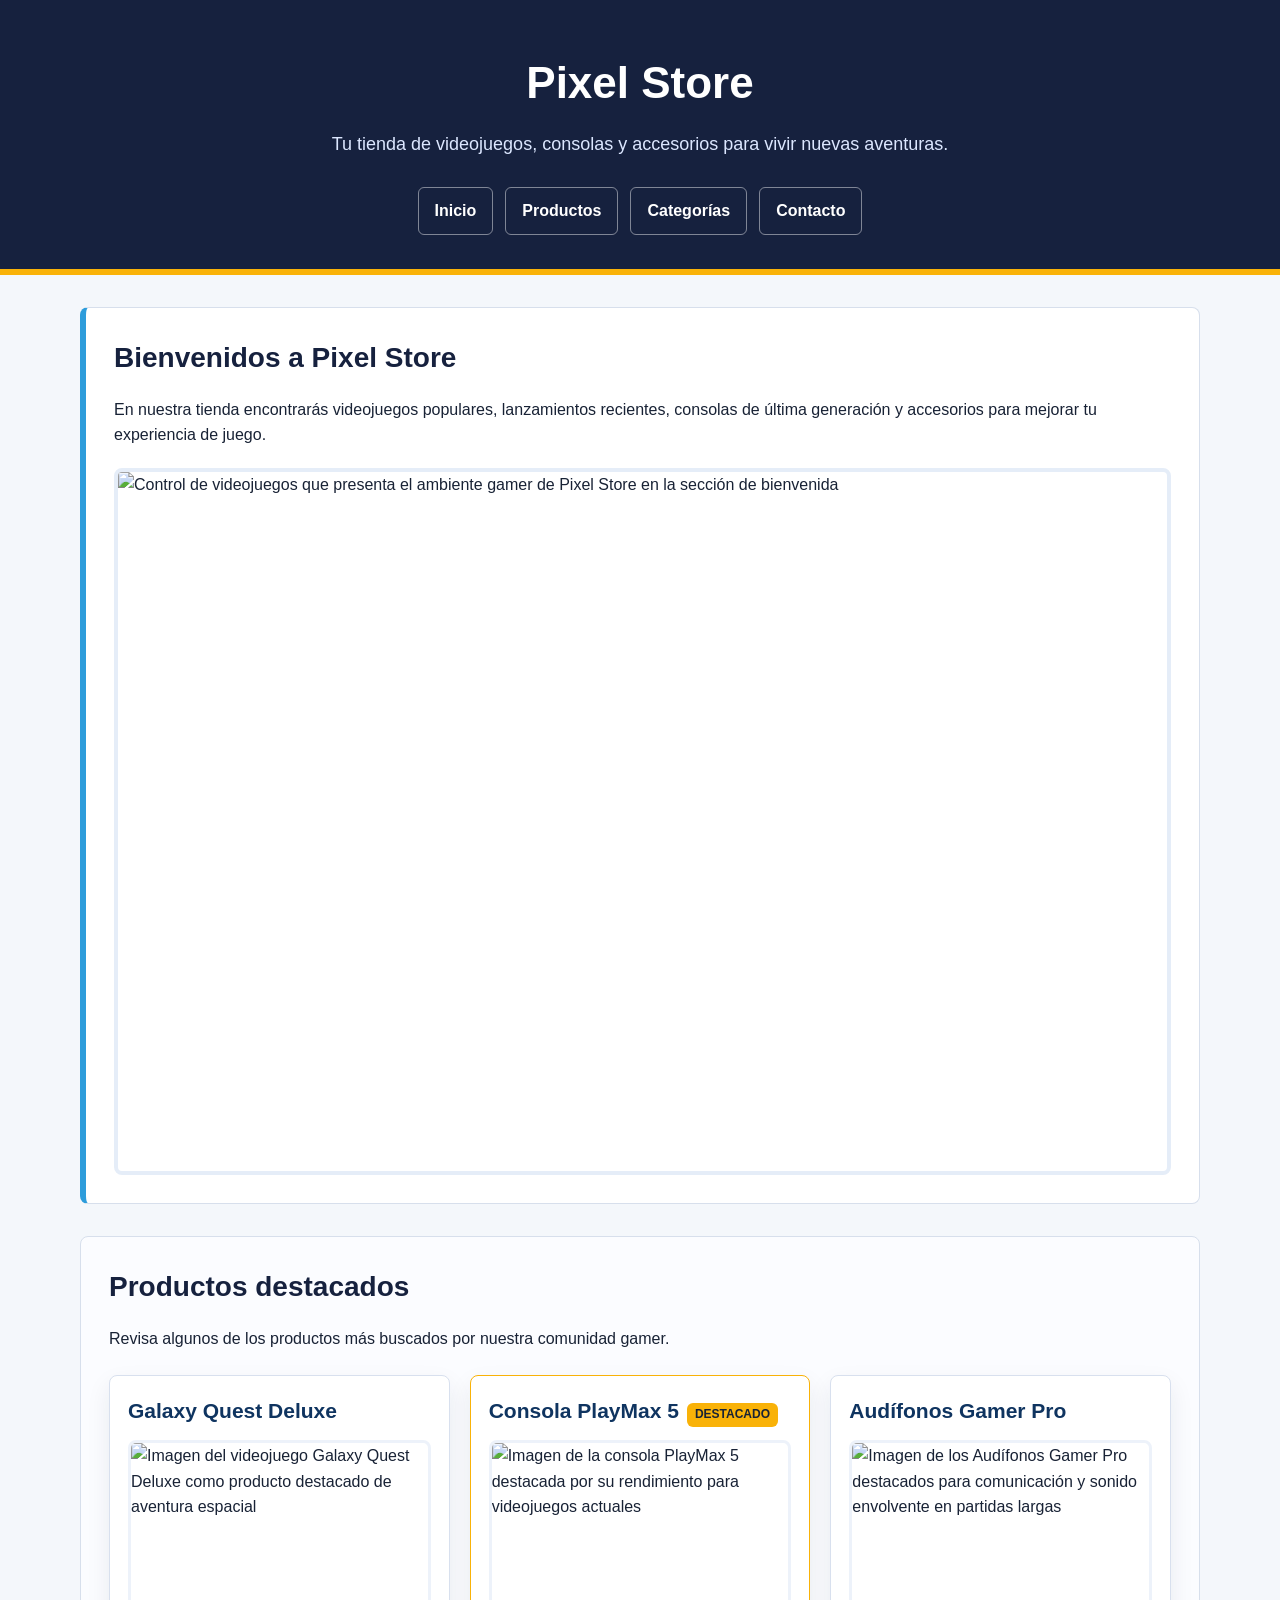
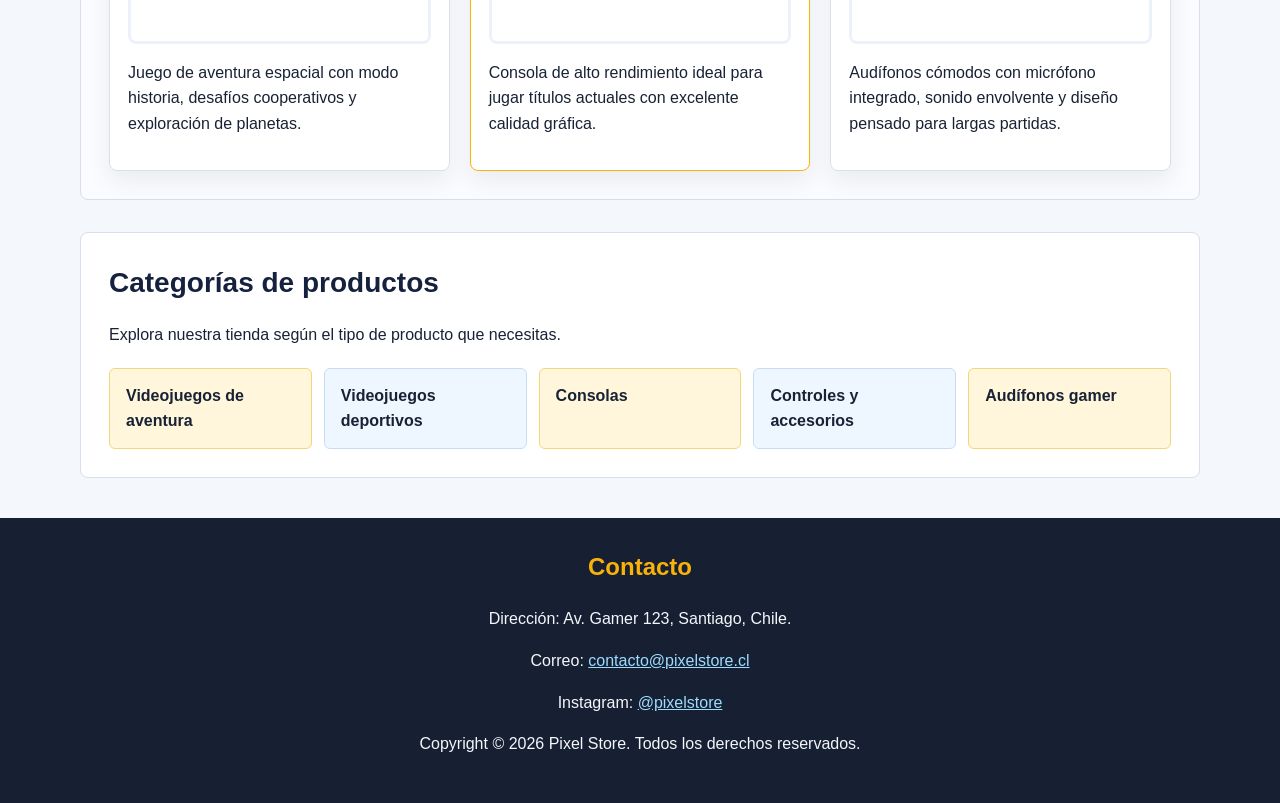
==== index.html @ a24d2e43 "Agrega estilos CSS para Semana 2" ====
<!DOCTYPE html>
<html lang="es">
<head>
	<meta charset="UTF-8">
	<meta name="viewport" content="width=device-width, initial-scale=1.0">
	<title>Pixel Store - Tienda de Videojuegos</title>
	<link rel="stylesheet" href="Alex_Fernandez_PFY2201_CSS_Semana2.css">
</head>
<body>
	<header id="inicio" class="hero">
		<h1>Pixel Store</h1>
		<p class="hero__texto">Tu tienda de videojuegos, consolas y accesorios para vivir nuevas aventuras.</p>

		<nav class="menu-principal" aria-label="Menú principal">
			<ul>
				<li><a href="#inicio">Inicio</a></li>
				<li><a href="#productos">Productos</a></li>
				<li><a href="#categorias">Categorías</a></li>
				<li><a href="#contacto">Contacto</a></li>
			</ul>
		</nav>
	</header>

	<main>
		<!-- aria-labelledby conecta esta sección con su título para mejorar la lectura con tecnologías de asistencia. -->
		<section class="seccion seccion-bienvenida" aria-labelledby="bienvenida-titulo">
			<h2 id="bienvenida-titulo">Bienvenidos a Pixel Store</h2>
			<p>
				En nuestra tienda encontrarás videojuegos populares, lanzamientos recientes,
				consolas de última generación y accesorios para mejorar tu experiencia de juego.
			</p>
			<img
				src="https://images.unsplash.com/photo-1550745165-9bc0b252726f?auto=format&fit=crop&w=900&q=80"
				alt="Control de videojuegos que presenta el ambiente gamer de Pixel Store en la sección de bienvenida"
				width="900"
				height="600"
			>
		</section>

		<section id="productos" class="seccion" aria-labelledby="productos-titulo">
			<h2 id="productos-titulo">Productos destacados</h2>
			<p>Revisa algunos de los productos más buscados por nuestra comunidad gamer.</p>

			<ul class="productos">
				<li>
					<article class="producto">
						<h3>Galaxy Quest Deluxe</h3>
						<img
							src="https://images.unsplash.com/photo-1612287230202-1ff1d85d1bdf?auto=format&fit=crop&w=500&q=80"
							alt="Imagen del videojuego Galaxy Quest Deluxe como producto destacado de aventura espacial"
							width="500"
							height="333"
						>
						<p>
							Juego de aventura espacial con modo historia, desafíos cooperativos
							y exploración de planetas.
						</p>
					</article>
				</li>
				<li>
					<article class="producto">
						<h3>Consola PlayMax 5</h3>
						<img
							src="https://images.unsplash.com/photo-1606144042614-b2417e99c4e3?auto=format&fit=crop&w=500&q=80"
							alt="Imagen de la consola PlayMax 5 destacada por su rendimiento para videojuegos actuales"
							width="500"
							height="333"
						>
						<p>
							Consola de alto rendimiento ideal para jugar títulos actuales con
							excelente calidad gráfica.
						</p>
					</article>
				</li>
				<li>
					<article class="producto">
						<h3>Audífonos Gamer Pro</h3>
						<img
							src="https://images.unsplash.com/photo-1599669454699-248893623440?auto=format&fit=crop&w=500&q=80"
							alt="Imagen de los Audífonos Gamer Pro destacados para comunicación y sonido envolvente en partidas largas"
							width="500"
							height="333"
						>
						<p>
							Audífonos cómodos con micrófono integrado, sonido envolvente y diseño
							pensado para largas partidas.
						</p>
					</article>
				</li>
			</ul>
		</section>

		<section id="categorias" class="seccion seccion-categorias" aria-labelledby="categorias-titulo">
			<h2 id="categorias-titulo">Categorías de productos</h2>
			<p>Explora nuestra tienda según el tipo de producto que necesitas.</p>

			<ul class="categorias">
				<li>Videojuegos de aventura</li>
				<li>Videojuegos deportivos</li>
				<li>Consolas</li>
				<li>Controles y accesorios</li>
				<li>Audífonos gamer</li>
			</ul>
		</section>
	</main>

	<footer id="contacto" class="pie-pagina">
		<h2>Contacto</h2>
		<p>Dirección: Av. Gamer 123, Santiago, Chile.</p>
		<p>Correo: <a href="mailto:contacto@pixelstore.cl">contacto@pixelstore.cl</a></p>
		<!-- rel="noopener noreferrer" protege la página al abrir enlaces externos en una pestaña nueva. -->
		<p>Instagram: <a href="https://www.instagram.com/" target="_blank" rel="noopener noreferrer">@pixelstore</a></p>
		<p>Copyright &copy; 2026 Pixel Store. Todos los derechos reservados.</p>
	</footer>
</body>
</html>
---- Alex_Fernandez_PFY2201_CSS_Semana2.css ----
* {
	box-sizing: border-box;
}

html {
	scroll-behavior: smooth;
}

body {
	margin: 0;
	background-color: #f4f7fb;
	color: #182235;
	font-family: Arial, Helvetica, sans-serif;
	font-size: 16px;
	line-height: 1.6;
}

img {
	display: block;
	width: 100%;
	height: auto;
	border-radius: 8px;
}

a {
	color: inherit;
}

.hero {
	padding: 48px 24px 34px;
	background-color: #16213e;
	color: #ffffff;
	text-align: center;
	border-bottom: 6px solid #f9b208;
}

.hero h1 {
	margin: 0;
	font-size: 44px;
	letter-spacing: 0;
}

.hero__texto {
	max-width: 720px;
	margin: 12px auto 28px;
	color: #dce7ff;
	font-size: 18px;
}

.menu-principal ul {
	display: flex;
	flex-wrap: wrap;
	justify-content: center;
	gap: 12px;
	margin: 0;
	padding: 0;
	list-style: none;
}

.menu-principal a {
	display: inline-block;
	padding: 10px 16px;
	border: 1px solid rgba(255, 255, 255, 0.45);
	border-radius: 6px;
	text-decoration: none;
	font-weight: 700;
}

.menu-principal a:hover,
.menu-principal a:focus {
	background-color: #f9b208;
	color: #182235;
}

main {
	width: min(1120px, calc(100% - 32px));
	margin: 0 auto;
}

.seccion {
	margin: 32px 0;
	padding: 28px;
	background-color: #ffffff;
	border: 1px solid #d7dfec;
	border-radius: 8px;
}

.seccion h2 {
	margin: 0 0 12px;
	color: #16213e;
	font-size: 28px;
}

.seccion-bienvenida {
	border-left: 6px solid #2d9cdb;
}

.seccion-bienvenida img {
	margin-top: 20px;
	border: 4px solid #e5edf8;
}

#productos {
	background-color: #fbfcff;
}

.productos {
	display: grid;
	grid-template-columns: repeat(3, 1fr);
	gap: 20px;
	margin: 24px 0 0;
	padding: 0;
	list-style: none;
}

.producto {
	height: 100%;
	padding: 18px;
	background-color: #ffffff;
	border: 1px solid #d8e0ee;
	border-radius: 8px;
	box-shadow: 0 10px 24px rgba(22, 33, 62, 0.08);
}

.producto h3 {
	margin: 0 0 12px;
	color: #0f3460;
	font-size: 21px;
}

.producto img {
	margin-bottom: 14px;
	border: 3px solid #edf2fa;
}

.productos li:nth-child(2) .producto {
	border-color: #f9b208;
}

.productos li:nth-child(2) h3::after {
	content: " destacado";
	display: inline-block;
	margin-left: 8px;
	padding: 2px 8px;
	background-color: #f9b208;
	color: #182235;
	border-radius: 6px;
	font-size: 12px;
	text-transform: uppercase;
}

.categorias {
	display: grid;
	grid-template-columns: repeat(auto-fit, minmax(180px, 1fr));
	gap: 12px;
	margin: 20px 0 0;
	padding: 0;
	list-style: none;
}

.categorias li {
	padding: 14px 16px;
	background-color: #eef6ff;
	border: 1px solid #c8ddf4;
	border-radius: 6px;
	font-weight: 700;
}

.categorias li:nth-child(odd) {
	background-color: #fff6dc;
	border-color: #f4d67a;
}

.pie-pagina {
	margin-top: 40px;
	padding: 30px 24px;
	background-color: #172033;
	color: #f4f7fb;
	text-align: center;
}

.pie-pagina h2 {
	margin-top: 0;
	color: #f9b208;
}

.pie-pagina a {
	color: #9bdcff;
}

@media (max-width: 800px) {
	.hero h1 {
		font-size: 34px;
	}

	.productos {
		grid-template-columns: 1fr;
	}

	.seccion {
		padding: 22px;
	}
}
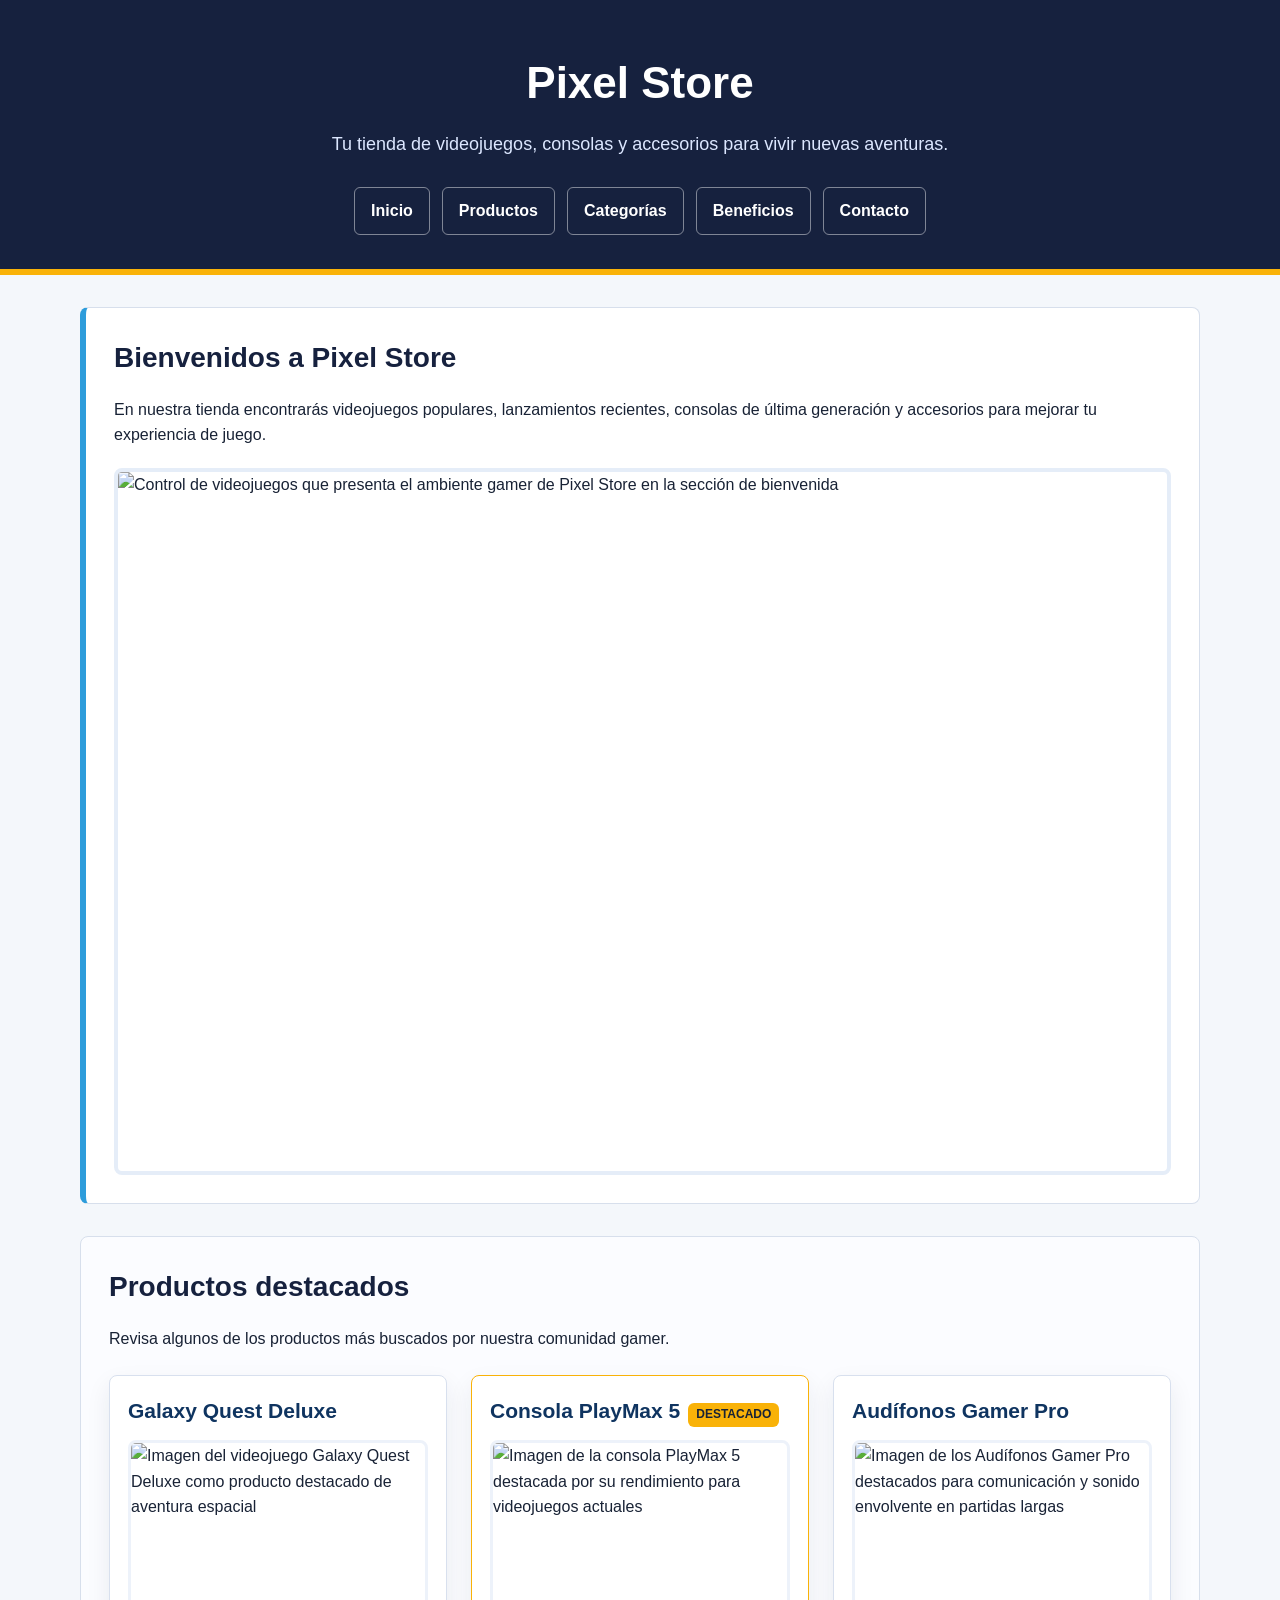
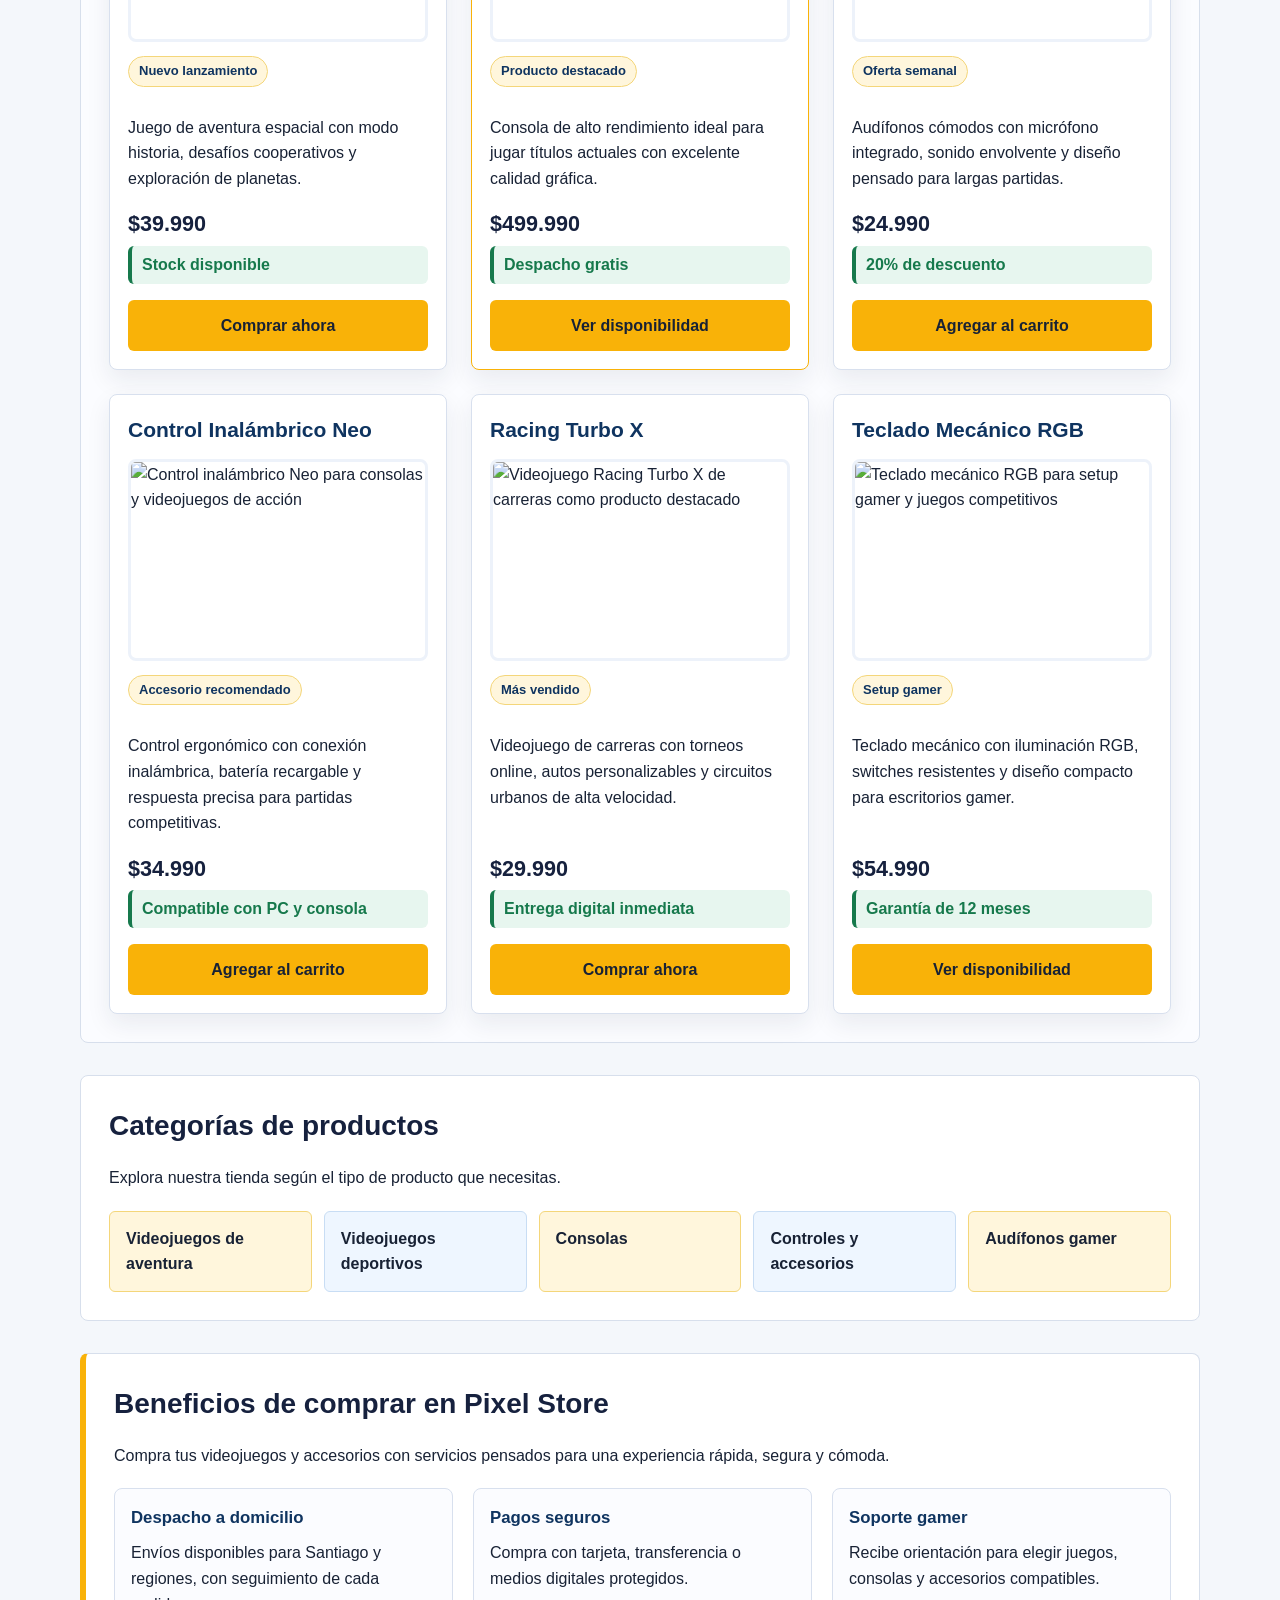
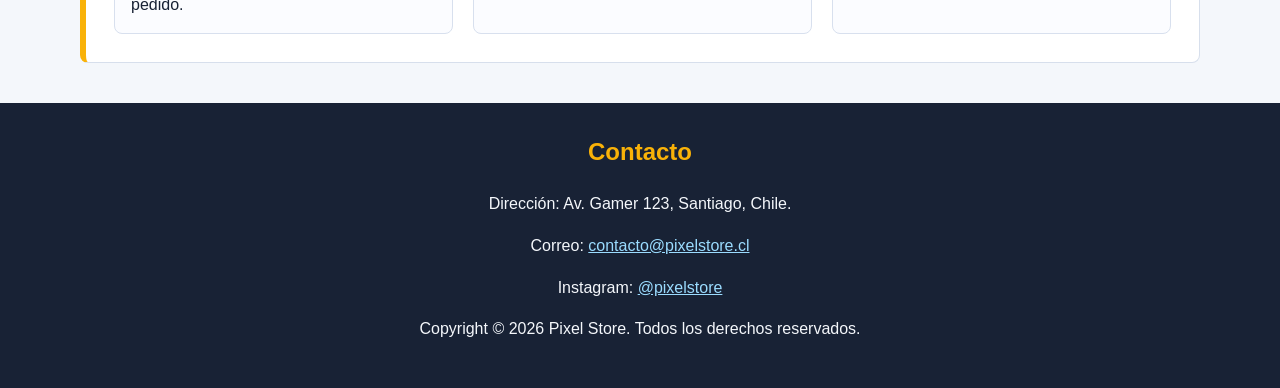
==== commit a6869791: "Mejora ecommerce y responsividad semana 3" ====
--- a/index.html
+++ b/index.html
@@ -4,7 +4,7 @@
 	<meta charset="UTF-8">
 	<meta name="viewport" content="width=device-width, initial-scale=1.0">
 	<title>Pixel Store - Tienda de Videojuegos</title>
-	<link rel="stylesheet" href="Alex_Fernandez_PFY2201_CSS_Semana2.css">
+	<link rel="stylesheet" href="css/styles.css">
 </head>
 <body>
 	<header id="inicio" class="hero">
@@ -16,6 +16,7 @@
 				<li><a href="#inicio">Inicio</a></li>
 				<li><a href="#productos">Productos</a></li>
 				<li><a href="#categorias">Categorías</a></li>
+				<li><a href="#beneficios">Beneficios</a></li>
 				<li><a href="#contacto">Contacto</a></li>
 			</ul>
 		</nav>
@@ -51,10 +52,14 @@
 							width="500"
 							height="333"
 						>
+						<p class="producto__etiqueta">Nuevo lanzamiento</p>
 						<p>
 							Juego de aventura espacial con modo historia, desafíos cooperativos
 							y exploración de planetas.
 						</p>
+						<p class="producto__precio">$39.990</p>
+						<p class="producto__estado">Stock disponible</p>
+						<a class="producto__boton" href="#contacto">Comprar ahora</a>
 					</article>
 				</li>
 				<li>
@@ -66,10 +71,14 @@
 							width="500"
 							height="333"
 						>
+						<p class="producto__etiqueta">Producto destacado</p>
 						<p>
 							Consola de alto rendimiento ideal para jugar títulos actuales con
 							excelente calidad gráfica.
 						</p>
+						<p class="producto__precio">$499.990</p>
+						<p class="producto__estado">Despacho gratis</p>
+						<a class="producto__boton" href="#contacto">Ver disponibilidad</a>
 					</article>
 				</li>
 				<li>
@@ -81,10 +90,71 @@
 							width="500"
 							height="333"
 						>
+						<p class="producto__etiqueta">Oferta semanal</p>
 						<p>
 							Audífonos cómodos con micrófono integrado, sonido envolvente y diseño
 							pensado para largas partidas.
 						</p>
+						<p class="producto__precio">$24.990</p>
+						<p class="producto__estado">20% de descuento</p>
+						<a class="producto__boton" href="#contacto">Agregar al carrito</a>
+					</article>
+				</li>
+				<li>
+					<article class="producto">
+						<h3>Control Inalámbrico Neo</h3>
+						<img
+							src="https://images.unsplash.com/photo-1592840496694-26d035b52b48?auto=format&fit=crop&w=500&q=80"
+							alt="Control inalámbrico Neo para consolas y videojuegos de acción"
+							width="500"
+							height="333"
+						>
+						<p class="producto__etiqueta">Accesorio recomendado</p>
+						<p>
+							Control ergonómico con conexión inalámbrica, batería recargable
+							y respuesta precisa para partidas competitivas.
+						</p>
+						<p class="producto__precio">$34.990</p>
+						<p class="producto__estado">Compatible con PC y consola</p>
+						<a class="producto__boton" href="#contacto">Agregar al carrito</a>
+					</article>
+				</li>
+				<li>
+					<article class="producto">
+						<h3>Racing Turbo X</h3>
+						<img
+							src="https://images.unsplash.com/photo-1560253023-3ec5d502959f?auto=format&fit=crop&w=500&q=80"
+							alt="Videojuego Racing Turbo X de carreras como producto destacado"
+							width="500"
+							height="333"
+						>
+						<p class="producto__etiqueta">Más vendido</p>
+						<p>
+							Videojuego de carreras con torneos online, autos personalizables
+							y circuitos urbanos de alta velocidad.
+						</p>
+						<p class="producto__precio">$29.990</p>
+						<p class="producto__estado">Entrega digital inmediata</p>
+						<a class="producto__boton" href="#contacto">Comprar ahora</a>
+					</article>
+				</li>
+				<li>
+					<article class="producto">
+						<h3>Teclado Mecánico RGB</h3>
+						<img
+							src="https://images.unsplash.com/photo-1587829741301-dc798b83add3?auto=format&fit=crop&w=500&q=80"
+							alt="Teclado mecánico RGB para setup gamer y juegos competitivos"
+							width="500"
+							height="333"
+						>
+						<p class="producto__etiqueta">Setup gamer</p>
+						<p>
+							Teclado mecánico con iluminación RGB, switches resistentes
+							y diseño compacto para escritorios gamer.
+						</p>
+						<p class="producto__precio">$54.990</p>
+						<p class="producto__estado">Garantía de 12 meses</p>
+						<a class="producto__boton" href="#contacto">Ver disponibilidad</a>
 					</article>
 				</li>
 			</ul>
@@ -100,6 +170,26 @@
 				<li>Consolas</li>
 				<li>Controles y accesorios</li>
 				<li>Audífonos gamer</li>
+			</ul>
+		</section>
+
+		<section id="beneficios" class="seccion seccion-beneficios" aria-labelledby="beneficios-titulo">
+			<h2 id="beneficios-titulo">Beneficios de comprar en Pixel Store</h2>
+			<p>Compra tus videojuegos y accesorios con servicios pensados para una experiencia rápida, segura y cómoda.</p>
+
+			<ul class="beneficios">
+				<li>
+					<h3>Despacho a domicilio</h3>
+					<p>Envíos disponibles para Santiago y regiones, con seguimiento de cada pedido.</p>
+				</li>
+				<li>
+					<h3>Pagos seguros</h3>
+					<p>Compra con tarjeta, transferencia o medios digitales protegidos.</p>
+				</li>
+				<li>
+					<h3>Soporte gamer</h3>
+					<p>Recibe orientación para elegir juegos, consolas y accesorios compatibles.</p>
+				</li>
 			</ul>
 		</section>
 	</main>
--- a/css/styles.css
+++ b/css/styles.css
@@ -0,0 +1,372 @@
+/* Variables generales */
+:root {
+	--color-fondo: #f4f7fb;
+	--color-superficie: #ffffff;
+	--color-superficie-suave: #fbfcff;
+	--color-texto: #182235;
+	--color-primario: #16213e;
+	--color-secundario: #0f3460;
+	--color-acento: #f9b208;
+	--color-acento-frio: #2d9cdb;
+	--color-borde: #d7dfec;
+	--color-borde-suave: #d8e0ee;
+	--color-borde-imagen: #edf2fa;
+	--color-categoria-par: #eef6ff;
+	--color-categoria-impar: #fff6dc;
+	--color-exito: #16794c;
+	--color-exito-fondo: #e7f6ef;
+	--color-boton: #f9b208;
+	--color-boton-hover: #ffd15c;
+	--color-enlace-footer: #9bdcff;
+	--fuente-principal: Arial, Helvetica, sans-serif;
+	--radio-borde: 0.5rem;
+	--sombra-tarjeta: 0 0.625rem 1.5rem rgba(22, 33, 62, 0.08);
+	--sombra-tarjeta-hover: 0 0.875rem 2rem rgba(22, 33, 62, 0.13);
+}
+
+/* Reset y estilos base */
+* {
+	box-sizing: border-box;
+}
+
+html {
+	scroll-behavior: smooth;
+}
+
+body {
+	margin: 0;
+	background-color: var(--color-fondo);
+	color: var(--color-texto);
+	font-family: var(--fuente-principal);
+	font-size: 1rem;
+	line-height: 1.6;
+}
+
+img {
+	display: block;
+	width: 100%;
+	height: auto;
+	border-radius: var(--radio-borde);
+}
+
+a {
+	color: inherit;
+}
+
+/* Encabezado y navegacion */
+.hero {
+	padding: clamp(2.5rem, 6vw, 3rem) 1.5rem 2.125rem;
+	background-color: var(--color-primario);
+	color: var(--color-superficie);
+	text-align: center;
+	border-bottom: 0.375rem solid var(--color-acento);
+}
+
+.hero h1 {
+	margin: 0;
+	font-size: clamp(2.125rem, 5vw, 2.75rem);
+	letter-spacing: 0;
+}
+
+.hero__texto {
+	max-width: 45rem;
+	margin: 0.75rem auto 1.75rem;
+	color: #dce7ff;
+	font-size: clamp(1rem, 2vw, 1.125rem);
+}
+
+.menu-principal ul {
+	display: flex;
+	flex-wrap: wrap;
+	justify-content: center;
+	gap: 0.75rem;
+	margin: 0;
+	padding: 0;
+	list-style: none;
+}
+
+.menu-principal a {
+	display: inline-block;
+	padding: 0.625rem 1rem;
+	border: 0.0625rem solid rgba(255, 255, 255, 0.45);
+	border-radius: 0.375rem;
+	text-decoration: none;
+	font-weight: 700;
+}
+
+.menu-principal a:hover,
+.menu-principal a:focus {
+	background-color: var(--color-acento);
+	color: var(--color-texto);
+}
+
+/* Estructura principal */
+main {
+	width: min(70rem, calc(100% - 2rem));
+	margin: 0 auto;
+}
+
+.seccion {
+	margin: 2rem 0;
+	padding: clamp(1.375rem, 4vw, 1.75rem);
+	background-color: var(--color-superficie);
+	border: 0.0625rem solid var(--color-borde);
+	border-radius: var(--radio-borde);
+}
+
+.seccion h2 {
+	margin: 0 0 0.75rem;
+	color: var(--color-primario);
+	font-size: clamp(1.5rem, 4vw, 1.75rem);
+}
+
+.seccion-bienvenida {
+	border-left: 0.375rem solid var(--color-acento-frio);
+}
+
+.seccion-bienvenida img {
+	margin-top: 1.25rem;
+	border: 0.25rem solid #e5edf8;
+}
+
+/* Productos destacados */
+#productos {
+	background-color: var(--color-superficie-suave);
+}
+
+.productos {
+	display: grid;
+	grid-template-columns: repeat(3, 1fr);
+	gap: 1.25rem;
+	margin: 1.5rem 0 0;
+	padding: 0;
+	list-style: none;
+}
+
+.producto {
+	display: flex;
+	flex-direction: column;
+	height: 100%;
+	padding: 1.125rem;
+	background-color: var(--color-superficie);
+	border: 0.0625rem solid var(--color-borde-suave);
+	border-radius: var(--radio-borde);
+	box-shadow: var(--sombra-tarjeta);
+	transition: transform 0.2s ease, box-shadow 0.2s ease;
+}
+
+.producto:hover {
+	transform: translateY(-0.25rem);
+	box-shadow: var(--sombra-tarjeta-hover);
+}
+
+.producto h3 {
+	margin: 0 0 0.75rem;
+	color: var(--color-secundario);
+	font-size: clamp(1.125rem, 2.5vw, 1.3125rem);
+}
+
+.producto img {
+	margin-bottom: 0.875rem;
+	border: 0.1875rem solid var(--color-borde-imagen);
+}
+
+.producto__etiqueta {
+	align-self: flex-start;
+	margin: 0 0 0.75rem;
+	padding: 0.25rem 0.625rem;
+	background-color: var(--color-categoria-impar);
+	color: var(--color-secundario);
+	border: 0.0625rem solid #f4d67a;
+	border-radius: 999px;
+	font-size: 0.8125rem;
+	font-weight: 700;
+}
+
+.producto__precio {
+	margin: auto 0 0.25rem;
+	color: var(--color-primario);
+	font-size: 1.35rem;
+	font-weight: 700;
+}
+
+.producto__estado {
+	margin: 0 0 1rem;
+	padding: 0.375rem 0.625rem;
+	background-color: var(--color-exito-fondo);
+	color: var(--color-exito);
+	border-left: 0.25rem solid var(--color-exito);
+	border-radius: 0.375rem;
+	font-weight: 700;
+}
+
+.producto__boton {
+	display: inline-block;
+	padding: 0.75rem 1rem;
+	background-color: var(--color-boton);
+	color: var(--color-texto);
+	border: 0.0625rem solid transparent;
+	border-radius: 0.375rem;
+	text-align: center;
+	text-decoration: none;
+	font-weight: 700;
+}
+
+.producto__boton:hover,
+.producto__boton:focus {
+	background-color: var(--color-boton-hover);
+	border-color: var(--color-acento);
+}
+
+.productos li:nth-child(2) .producto {
+	border-color: var(--color-acento);
+}
+
+.productos li:nth-child(2) h3::after {
+	content: " destacado";
+	display: inline-block;
+	margin-left: 0.5rem;
+	padding: 0.125rem 0.5rem;
+	background-color: var(--color-acento);
+	color: var(--color-texto);
+	border-radius: 0.375rem;
+	font-size: 0.75rem;
+	text-transform: uppercase;
+}
+
+/* Categorias */
+.categorias {
+	display: grid;
+	grid-template-columns: repeat(auto-fit, minmax(11.25rem, 1fr));
+	gap: 0.75rem;
+	margin: 1.25rem 0 0;
+	padding: 0;
+	list-style: none;
+}
+
+.categorias li {
+	padding: 0.875rem 1rem;
+	background-color: var(--color-categoria-par);
+	border: 0.0625rem solid #c8ddf4;
+	border-radius: 0.375rem;
+	font-weight: 700;
+}
+
+.categorias li:nth-child(odd) {
+	background-color: var(--color-categoria-impar);
+	border-color: #f4d67a;
+}
+
+/* Beneficios */
+.seccion-beneficios {
+	border-left: 0.375rem solid var(--color-acento);
+}
+
+.beneficios {
+	display: grid;
+	grid-template-columns: repeat(3, 1fr);
+	gap: 1rem;
+	margin: 1.25rem 0 0;
+	padding: 0;
+	list-style: none;
+}
+
+.beneficios li {
+	padding: 1rem;
+	background-color: var(--color-superficie-suave);
+	border: 0.0625rem solid var(--color-borde-suave);
+	border-radius: var(--radio-borde);
+}
+
+.beneficios h3 {
+	margin: 0 0 0.5rem;
+	color: var(--color-secundario);
+	font-size: 1.05rem;
+}
+
+.beneficios p {
+	margin: 0;
+}
+
+/* Pie de pagina */
+.pie-pagina {
+	margin-top: 2.5rem;
+	padding: 1.875rem 1.5rem;
+	background-color: var(--color-texto);
+	color: var(--color-fondo);
+	text-align: center;
+}
+
+.pie-pagina h2 {
+	margin-top: 0;
+	color: var(--color-acento);
+}
+
+.pie-pagina a {
+	color: var(--color-enlace-footer);
+}
+
+/* Adaptacion responsive para tablet */
+@media (max-width: 64rem) {
+	main {
+		width: min(58rem, calc(100% - 2rem));
+	}
+
+	.productos {
+		grid-template-columns: repeat(2, 1fr);
+	}
+
+	.beneficios {
+		grid-template-columns: repeat(2, 1fr);
+	}
+}
+
+/* Adaptacion responsive para movil */
+@media (max-width: 40rem) {
+	.hero {
+		padding: 2rem 1rem 1.5rem;
+	}
+
+	.menu-principal ul {
+		flex-direction: column;
+		align-items: stretch;
+		gap: 0.5rem;
+	}
+
+	.menu-principal a {
+		width: 100%;
+	}
+
+	main {
+		width: min(100% - 1rem, 34rem);
+	}
+
+	.seccion {
+		margin: 1rem 0;
+		padding: 1rem;
+	}
+
+	.productos,
+	.beneficios {
+		grid-template-columns: 1fr;
+	}
+
+	.producto {
+		padding: 1rem;
+	}
+
+	.producto__boton {
+		width: 100%;
+	}
+}
+
+/* Ajuste para pantallas amplias */
+@media (min-width: 75rem) {
+	.productos {
+		gap: 1.5rem;
+	}
+
+	.beneficios {
+		gap: 1.25rem;
+	}
+}
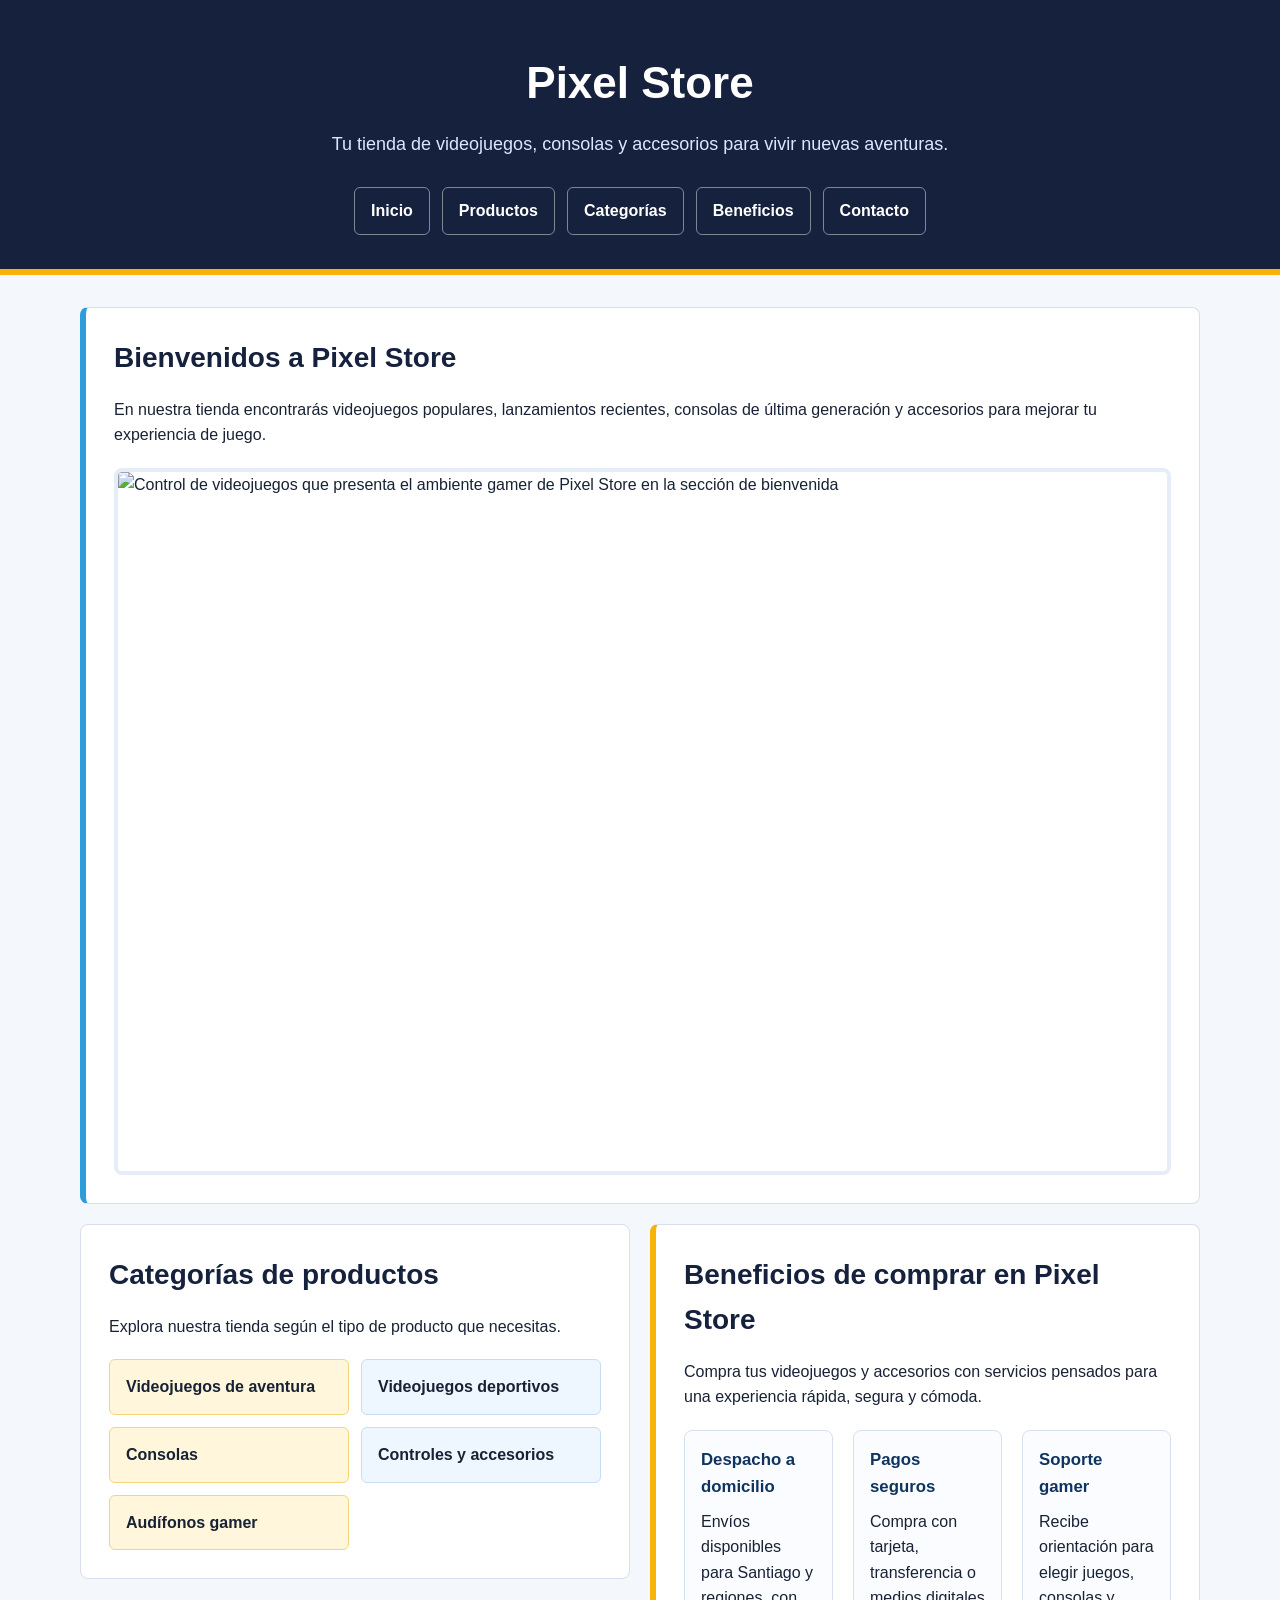
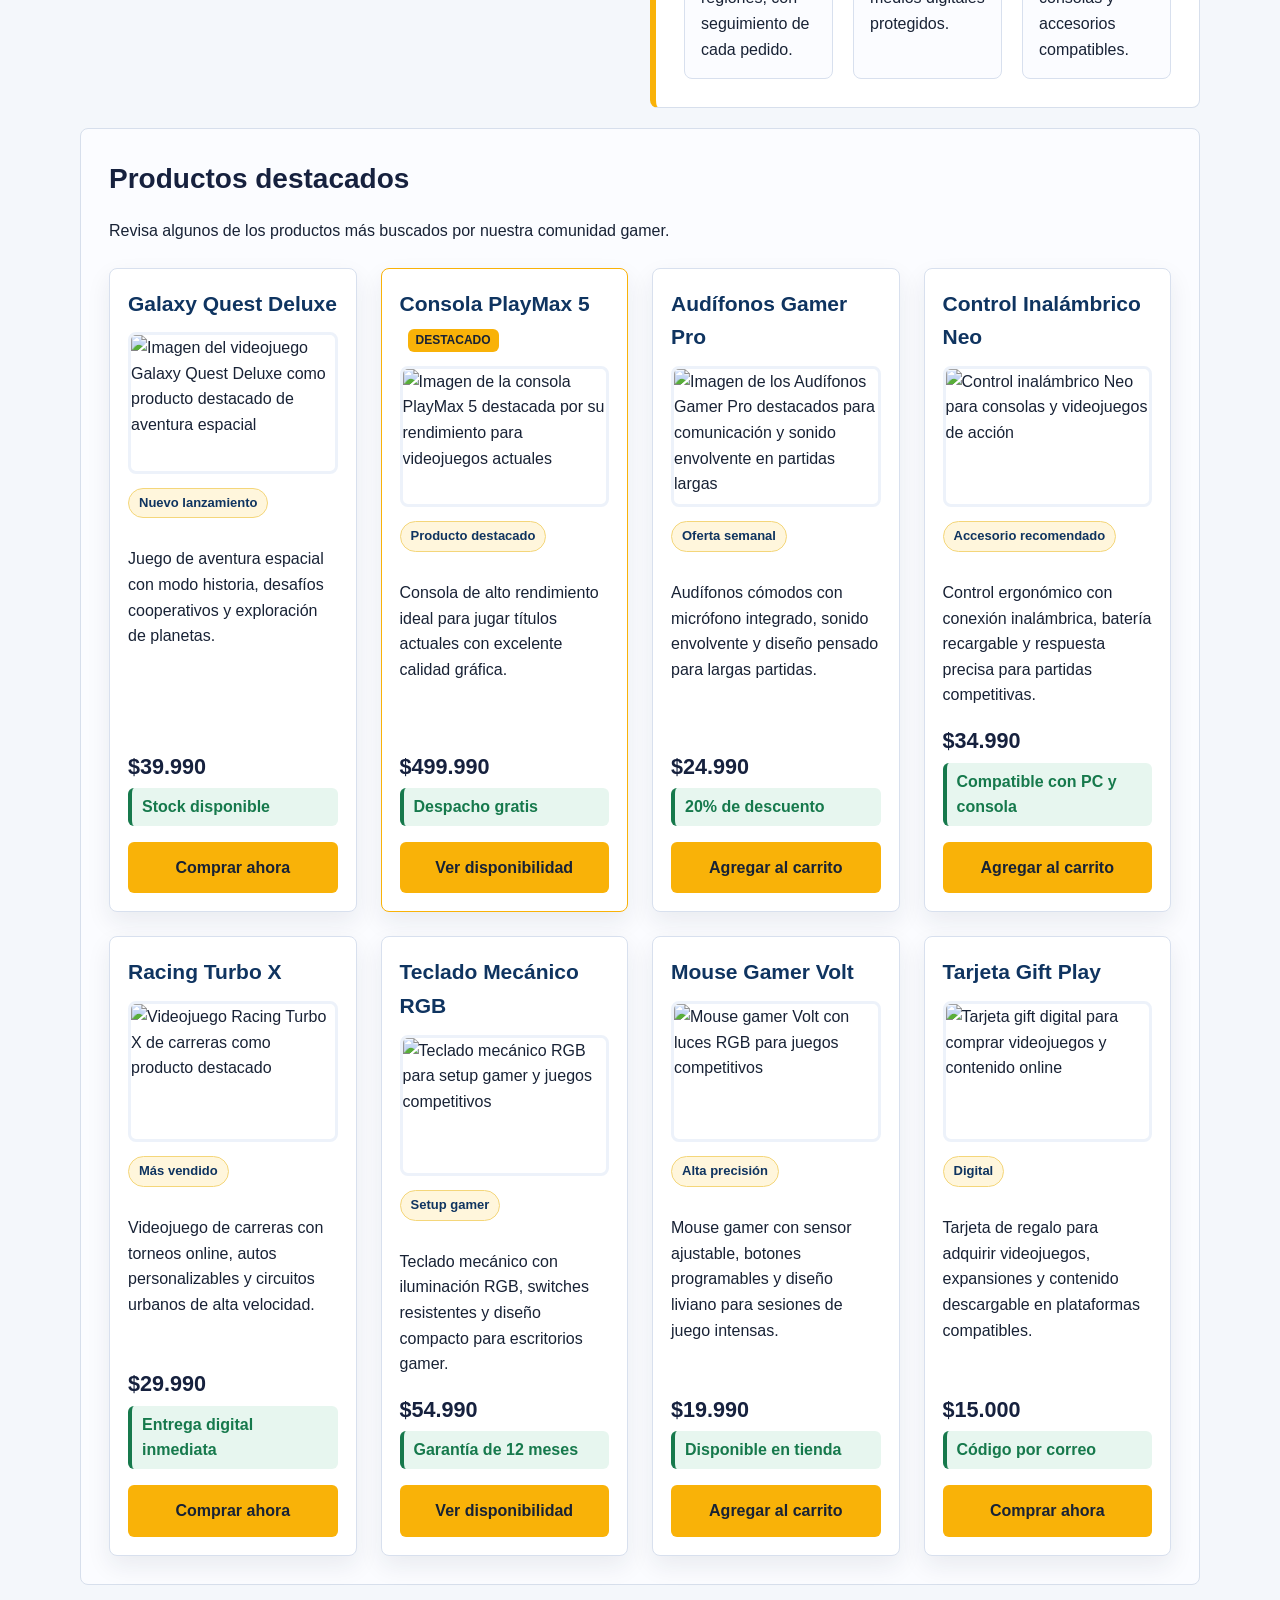
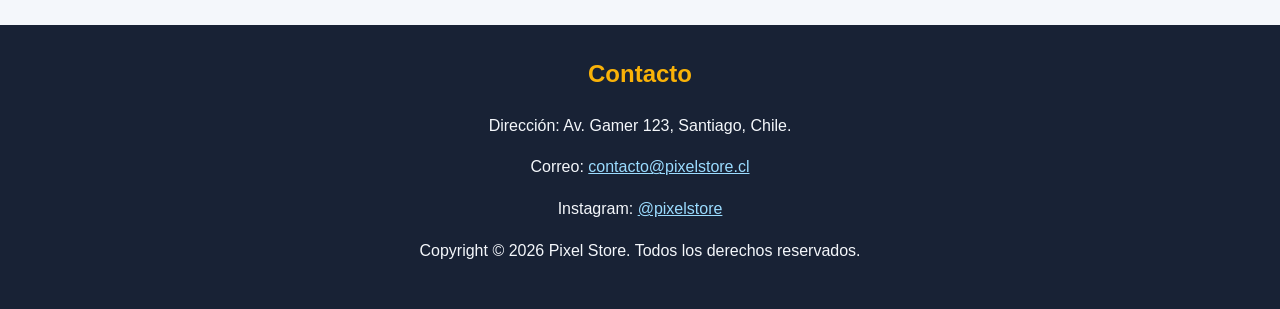
==== commit c70d2e6d: "Prueba layout ecommerce v2" ====
--- a/index.html
+++ b/index.html
@@ -38,128 +38,6 @@
 			>
 		</section>
 
-		<section id="productos" class="seccion" aria-labelledby="productos-titulo">
-			<h2 id="productos-titulo">Productos destacados</h2>
-			<p>Revisa algunos de los productos más buscados por nuestra comunidad gamer.</p>
-
-			<ul class="productos">
-				<li>
-					<article class="producto">
-						<h3>Galaxy Quest Deluxe</h3>
-						<img
-							src="https://images.unsplash.com/photo-1612287230202-1ff1d85d1bdf?auto=format&fit=crop&w=500&q=80"
-							alt="Imagen del videojuego Galaxy Quest Deluxe como producto destacado de aventura espacial"
-							width="500"
-							height="333"
-						>
-						<p class="producto__etiqueta">Nuevo lanzamiento</p>
-						<p>
-							Juego de aventura espacial con modo historia, desafíos cooperativos
-							y exploración de planetas.
-						</p>
-						<p class="producto__precio">$39.990</p>
-						<p class="producto__estado">Stock disponible</p>
-						<a class="producto__boton" href="#contacto">Comprar ahora</a>
-					</article>
-				</li>
-				<li>
-					<article class="producto">
-						<h3>Consola PlayMax 5</h3>
-						<img
-							src="https://images.unsplash.com/photo-1606144042614-b2417e99c4e3?auto=format&fit=crop&w=500&q=80"
-							alt="Imagen de la consola PlayMax 5 destacada por su rendimiento para videojuegos actuales"
-							width="500"
-							height="333"
-						>
-						<p class="producto__etiqueta">Producto destacado</p>
-						<p>
-							Consola de alto rendimiento ideal para jugar títulos actuales con
-							excelente calidad gráfica.
-						</p>
-						<p class="producto__precio">$499.990</p>
-						<p class="producto__estado">Despacho gratis</p>
-						<a class="producto__boton" href="#contacto">Ver disponibilidad</a>
-					</article>
-				</li>
-				<li>
-					<article class="producto">
-						<h3>Audífonos Gamer Pro</h3>
-						<img
-							src="https://images.unsplash.com/photo-1599669454699-248893623440?auto=format&fit=crop&w=500&q=80"
-							alt="Imagen de los Audífonos Gamer Pro destacados para comunicación y sonido envolvente en partidas largas"
-							width="500"
-							height="333"
-						>
-						<p class="producto__etiqueta">Oferta semanal</p>
-						<p>
-							Audífonos cómodos con micrófono integrado, sonido envolvente y diseño
-							pensado para largas partidas.
-						</p>
-						<p class="producto__precio">$24.990</p>
-						<p class="producto__estado">20% de descuento</p>
-						<a class="producto__boton" href="#contacto">Agregar al carrito</a>
-					</article>
-				</li>
-				<li>
-					<article class="producto">
-						<h3>Control Inalámbrico Neo</h3>
-						<img
-							src="https://images.unsplash.com/photo-1592840496694-26d035b52b48?auto=format&fit=crop&w=500&q=80"
-							alt="Control inalámbrico Neo para consolas y videojuegos de acción"
-							width="500"
-							height="333"
-						>
-						<p class="producto__etiqueta">Accesorio recomendado</p>
-						<p>
-							Control ergonómico con conexión inalámbrica, batería recargable
-							y respuesta precisa para partidas competitivas.
-						</p>
-						<p class="producto__precio">$34.990</p>
-						<p class="producto__estado">Compatible con PC y consola</p>
-						<a class="producto__boton" href="#contacto">Agregar al carrito</a>
-					</article>
-				</li>
-				<li>
-					<article class="producto">
-						<h3>Racing Turbo X</h3>
-						<img
-							src="https://images.unsplash.com/photo-1560253023-3ec5d502959f?auto=format&fit=crop&w=500&q=80"
-							alt="Videojuego Racing Turbo X de carreras como producto destacado"
-							width="500"
-							height="333"
-						>
-						<p class="producto__etiqueta">Más vendido</p>
-						<p>
-							Videojuego de carreras con torneos online, autos personalizables
-							y circuitos urbanos de alta velocidad.
-						</p>
-						<p class="producto__precio">$29.990</p>
-						<p class="producto__estado">Entrega digital inmediata</p>
-						<a class="producto__boton" href="#contacto">Comprar ahora</a>
-					</article>
-				</li>
-				<li>
-					<article class="producto">
-						<h3>Teclado Mecánico RGB</h3>
-						<img
-							src="https://images.unsplash.com/photo-1587829741301-dc798b83add3?auto=format&fit=crop&w=500&q=80"
-							alt="Teclado mecánico RGB para setup gamer y juegos competitivos"
-							width="500"
-							height="333"
-						>
-						<p class="producto__etiqueta">Setup gamer</p>
-						<p>
-							Teclado mecánico con iluminación RGB, switches resistentes
-							y diseño compacto para escritorios gamer.
-						</p>
-						<p class="producto__precio">$54.990</p>
-						<p class="producto__estado">Garantía de 12 meses</p>
-						<a class="producto__boton" href="#contacto">Ver disponibilidad</a>
-					</article>
-				</li>
-			</ul>
-		</section>
-
 		<section id="categorias" class="seccion seccion-categorias" aria-labelledby="categorias-titulo">
 			<h2 id="categorias-titulo">Categorías de productos</h2>
 			<p>Explora nuestra tienda según el tipo de producto que necesitas.</p>
@@ -192,6 +70,167 @@
 				</li>
 			</ul>
 		</section>
+
+		<section id="productos" class="seccion" aria-labelledby="productos-titulo">
+			<h2 id="productos-titulo">Productos destacados</h2>
+			<p>Revisa algunos de los productos más buscados por nuestra comunidad gamer.</p>
+
+			<ul class="productos">
+				<li>
+					<article class="producto">
+						<h3>Galaxy Quest Deluxe</h3>
+						<img
+							src="https://images.unsplash.com/photo-1612287230202-1ff1d85d1bdf?auto=format&fit=crop&w=500&q=80"
+							alt="Imagen del videojuego Galaxy Quest Deluxe como producto destacado de aventura espacial"
+							width="500"
+							height="333"
+						>
+						<p class="producto__etiqueta">Nuevo lanzamiento</p>
+						<p>
+							Juego de aventura espacial con modo historia, desafíos cooperativos
+							y exploración de planetas.
+						</p>
+						<p class="producto__precio">$39.990</p>
+						<p class="producto__estado">Stock disponible</p>
+						<a class="producto__boton" href="#contacto">Comprar ahora</a>
+					</article>
+				</li>
+				<li>
+					<article class="producto">
+						<h3>Consola PlayMax 5</h3>
+						<img
+							src="https://images.unsplash.com/photo-1606144042614-b2417e99c4e3?auto=format&fit=crop&w=500&q=80"
+							alt="Imagen de la consola PlayMax 5 destacada por su rendimiento para videojuegos actuales"
+							width="500"
+							height="333"
+						>
+						<p class="producto__etiqueta">Producto destacado</p>
+						<p>
+							Consola de alto rendimiento ideal para jugar títulos actuales con
+							excelente calidad gráfica.
+						</p>
+						<p class="producto__precio">$499.990</p>
+						<p class="producto__estado">Despacho gratis</p>
+						<a class="producto__boton" href="#contacto">Ver disponibilidad</a>
+					</article>
+				</li>
+				<li>
+					<article class="producto">
+						<h3>Audífonos Gamer Pro</h3>
+						<img
+							src="https://images.unsplash.com/photo-1599669454699-248893623440?auto=format&fit=crop&w=500&q=80"
+							alt="Imagen de los Audífonos Gamer Pro destacados para comunicación y sonido envolvente en partidas largas"
+							width="500"
+							height="333"
+						>
+						<p class="producto__etiqueta">Oferta semanal</p>
+						<p>
+							Audífonos cómodos con micrófono integrado, sonido envolvente y diseño
+							pensado para largas partidas.
+						</p>
+						<p class="producto__precio">$24.990</p>
+						<p class="producto__estado">20% de descuento</p>
+						<a class="producto__boton" href="#contacto">Agregar al carrito</a>
+					</article>
+				</li>
+				<li>
+					<article class="producto">
+						<h3>Control Inalámbrico Neo</h3>
+						<img
+							src="https://images.unsplash.com/photo-1592840496694-26d035b52b48?auto=format&fit=crop&w=500&q=80"
+							alt="Control inalámbrico Neo para consolas y videojuegos de acción"
+							width="500"
+							height="333"
+						>
+						<p class="producto__etiqueta">Accesorio recomendado</p>
+						<p>
+							Control ergonómico con conexión inalámbrica, batería recargable
+							y respuesta precisa para partidas competitivas.
+						</p>
+						<p class="producto__precio">$34.990</p>
+						<p class="producto__estado">Compatible con PC y consola</p>
+						<a class="producto__boton" href="#contacto">Agregar al carrito</a>
+					</article>
+				</li>
+				<li>
+					<article class="producto">
+						<h3>Racing Turbo X</h3>
+						<img
+							src="https://images.unsplash.com/photo-1560253023-3ec5d502959f?auto=format&fit=crop&w=500&q=80"
+							alt="Videojuego Racing Turbo X de carreras como producto destacado"
+							width="500"
+							height="333"
+						>
+						<p class="producto__etiqueta">Más vendido</p>
+						<p>
+							Videojuego de carreras con torneos online, autos personalizables
+							y circuitos urbanos de alta velocidad.
+						</p>
+						<p class="producto__precio">$29.990</p>
+						<p class="producto__estado">Entrega digital inmediata</p>
+						<a class="producto__boton" href="#contacto">Comprar ahora</a>
+					</article>
+				</li>
+				<li>
+					<article class="producto">
+						<h3>Teclado Mecánico RGB</h3>
+						<img
+							src="https://images.unsplash.com/photo-1587829741301-dc798b83add3?auto=format&fit=crop&w=500&q=80"
+							alt="Teclado mecánico RGB para setup gamer y juegos competitivos"
+							width="500"
+							height="333"
+						>
+						<p class="producto__etiqueta">Setup gamer</p>
+						<p>
+							Teclado mecánico con iluminación RGB, switches resistentes
+							y diseño compacto para escritorios gamer.
+						</p>
+						<p class="producto__precio">$54.990</p>
+						<p class="producto__estado">Garantía de 12 meses</p>
+						<a class="producto__boton" href="#contacto">Ver disponibilidad</a>
+					</article>
+				</li>
+				<li>
+					<article class="producto">
+						<h3>Mouse Gamer Volt</h3>
+						<img
+							src="https://images.unsplash.com/photo-1527814050087-3793815479db?auto=format&fit=crop&w=500&q=80"
+							alt="Mouse gamer Volt con luces RGB para juegos competitivos"
+							width="500"
+							height="333"
+						>
+						<p class="producto__etiqueta">Alta precisión</p>
+						<p>
+							Mouse gamer con sensor ajustable, botones programables
+							y diseño liviano para sesiones de juego intensas.
+						</p>
+						<p class="producto__precio">$19.990</p>
+						<p class="producto__estado">Disponible en tienda</p>
+						<a class="producto__boton" href="#contacto">Agregar al carrito</a>
+					</article>
+				</li>
+				<li>
+					<article class="producto">
+						<h3>Tarjeta Gift Play</h3>
+						<img
+							src="https://images.unsplash.com/photo-1556742502-ec7c0e9f34b1?auto=format&fit=crop&w=500&q=80"
+							alt="Tarjeta gift digital para comprar videojuegos y contenido online"
+							width="500"
+							height="333"
+						>
+						<p class="producto__etiqueta">Digital</p>
+						<p>
+							Tarjeta de regalo para adquirir videojuegos, expansiones
+							y contenido descargable en plataformas compatibles.
+						</p>
+						<p class="producto__precio">$15.000</p>
+						<p class="producto__estado">Código por correo</p>
+						<a class="producto__boton" href="#contacto">Comprar ahora</a>
+					</article>
+				</li>
+			</ul>
+		</section>
+
 	</main>
 
 	<footer id="contacto" class="pie-pagina">
--- a/css/styles.css
+++ b/css/styles.css
@@ -102,41 +102,47 @@
 
 /* Estructura principal */
 main {
+	display: grid;
+	grid-template-columns: repeat(12, 1fr);
+	gap: 1.25rem;
 	width: min(70rem, calc(100% - 2rem));
 	margin: 0 auto;
 }
 
 .seccion {
-	margin: 2rem 0;
+	margin: 0;
 	padding: clamp(1.375rem, 4vw, 1.75rem);
 	background-color: var(--color-superficie);
 	border: 0.0625rem solid var(--color-borde);
 	border-radius: var(--radio-borde);
 }
 
+.seccion-bienvenida {
+	grid-column: 1 / -1;
+	margin-top: 2rem;
+	border-left: 0.375rem solid var(--color-acento-frio);
+}
+
 .seccion h2 {
 	margin: 0 0 0.75rem;
 	color: var(--color-primario);
 	font-size: clamp(1.5rem, 4vw, 1.75rem);
 }
 
-.seccion-bienvenida {
-	border-left: 0.375rem solid var(--color-acento-frio);
-}
-
 .seccion-bienvenida img {
 	margin-top: 1.25rem;
 	border: 0.25rem solid #e5edf8;
 }
 
-/* Productos destacados */
 #productos {
+	grid-column: 1 / -1;
+	grid-row: 3;
 	background-color: var(--color-superficie-suave);
 }
 
 .productos {
 	display: grid;
-	grid-template-columns: repeat(3, 1fr);
+	grid-template-columns: repeat(4, 1fr);
 	gap: 1.25rem;
 	margin: 1.5rem 0 0;
 	padding: 0;
@@ -235,9 +241,15 @@
 }
 
 /* Categorias */
+.seccion-categorias {
+	grid-column: 1 / 7;
+	grid-row: 2;
+	align-self: start;
+}
+
 .categorias {
 	display: grid;
-	grid-template-columns: repeat(auto-fit, minmax(11.25rem, 1fr));
+	grid-template-columns: repeat(2, 1fr);
 	gap: 0.75rem;
 	margin: 1.25rem 0 0;
 	padding: 0;
@@ -259,6 +271,9 @@
 
 /* Beneficios */
 .seccion-beneficios {
+	grid-column: 7 / -1;
+	grid-row: 2;
+	align-self: start;
 	border-left: 0.375rem solid var(--color-acento);
 }
 
@@ -309,7 +324,20 @@
 /* Adaptacion responsive para tablet */
 @media (max-width: 64rem) {
 	main {
+		grid-template-columns: repeat(8, 1fr);
 		width: min(58rem, calc(100% - 2rem));
+	}
+
+	.seccion-beneficios,
+	.seccion-bienvenida,
+	#productos,
+	.seccion-categorias {
+		grid-column: 1 / -1;
+		grid-row: auto;
+	}
+
+	.seccion-beneficios {
+		margin-top: 1.5rem;
 	}
 
 	.productos {
@@ -317,6 +345,10 @@
 	}
 
 	.beneficios {
+		grid-template-columns: repeat(3, 1fr);
+	}
+
+	.categorias {
 		grid-template-columns: repeat(2, 1fr);
 	}
 }
@@ -338,6 +370,7 @@
 	}
 
 	main {
+		display: block;
 		width: min(100% - 1rem, 34rem);
 	}
 
@@ -347,7 +380,8 @@
 	}
 
 	.productos,
-	.beneficios {
+	.beneficios,
+	.categorias {
 		grid-template-columns: 1fr;
 	}
 
